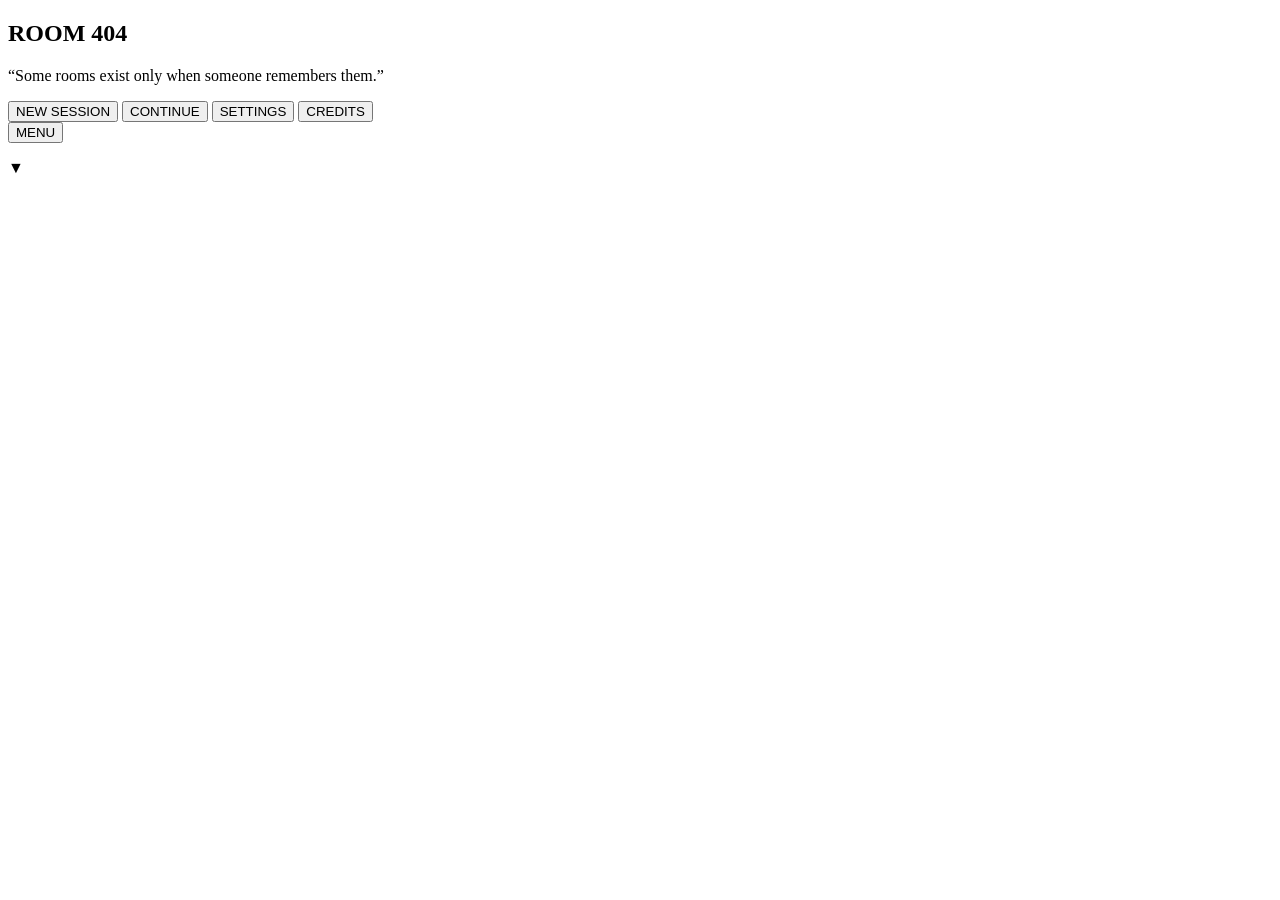
==== index.html @ 8a81175c "Add files via upload" ====
<!doctype html>
<html lang="en"><head><meta charset="utf-8">
<meta name="viewport" content="width=device-width,initial-scale=1,viewport-fit=cover">
<meta name="theme-color" content="#111113"><meta name="description" content="ROOM 404 — a surreal point-and-click psychological horror experience."><title>ROOM 404 — A Surreal Horror Game</title>
<link rel="stylesheet" href="css/main.css"><link rel="stylesheet" href="css/menu.css">
<link rel="stylesheet" href="css/game.css"><link rel="stylesheet" href="css/effects.css">
</head><body><div id="app">
<section id="menu" class="screen active">
 <div id="menu-bg"></div>
 <div class="menu-inner">
  <h1 class="title" data-t="ROOM 404">ROOM 404</h1>
  <p class="tag">“Some rooms exist only when someone remembers them.”</p>
  <nav class="menu-nav">
   <button class="btn" id="b-new">NEW SESSION</button>
   <button class="btn" id="b-cont">CONTINUE</button>
   <button class="btn" id="b-set">SETTINGS</button>
   <button class="btn" id="b-cred">CREDITS</button>
  </nav>
 </div>
</section>
<section id="game" class="screen">
 <header class="hud"><button class="btn small" id="b-back">MENU</button><span id="scene-title"></span></header>
 <div id="stage-wrap"><div id="stage"><div id="scene-art"></div><div id="hotspots"></div><div id="hover-label"></div></div></div>
 <div id="dialogue"><p id="dlg-text"></p><span id="dlg-more">▼</span></div>
 <footer id="inventory"></footer>
</section>
<div id="modal" hidden><div class="panel" id="panel"></div></div>
<div id="fx-grain"></div><div id="fx-vignette"></div>
</div>
<script src="js/save.js"></script><script src="js/audio.js"></script>
<script src="js/dialogue.js"></script><script src="js/inventory.js"></script>
<script src="js/scenes.js"></script><script src="js/interactions.js"></script>
<script src="js/endings.js"></script><script src="js/game.js"></script><script src="js/main.js"></script>
</body></html>
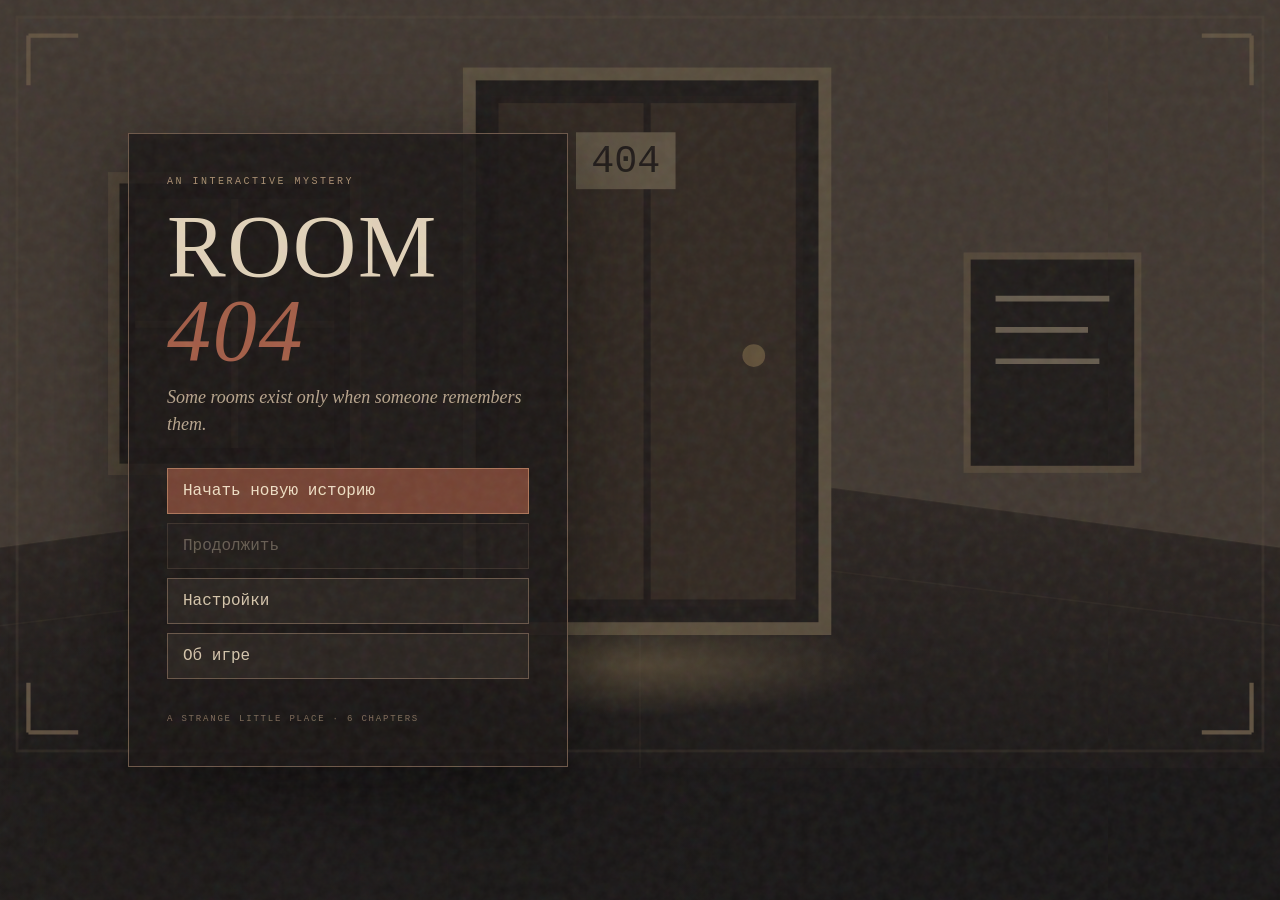
==== commit 4d88bba7: "Add files via upload" ====
--- a/index.html
+++ b/index.html
@@ -1,34 +1,7 @@
 <!doctype html>
-<html lang="en"><head><meta charset="utf-8">
-<meta name="viewport" content="width=device-width,initial-scale=1,viewport-fit=cover">
-<meta name="theme-color" content="#111113"><meta name="description" content="ROOM 404 — a surreal point-and-click psychological horror experience."><title>ROOM 404 — A Surreal Horror Game</title>
-<link rel="stylesheet" href="css/main.css"><link rel="stylesheet" href="css/menu.css">
-<link rel="stylesheet" href="css/game.css"><link rel="stylesheet" href="css/effects.css">
-</head><body><div id="app">
-<section id="menu" class="screen active">
- <div id="menu-bg"></div>
- <div class="menu-inner">
-  <h1 class="title" data-t="ROOM 404">ROOM 404</h1>
-  <p class="tag">“Some rooms exist only when someone remembers them.”</p>
-  <nav class="menu-nav">
-   <button class="btn" id="b-new">NEW SESSION</button>
-   <button class="btn" id="b-cont">CONTINUE</button>
-   <button class="btn" id="b-set">SETTINGS</button>
-   <button class="btn" id="b-cred">CREDITS</button>
-  </nav>
- </div>
-</section>
-<section id="game" class="screen">
- <header class="hud"><button class="btn small" id="b-back">MENU</button><span id="scene-title"></span></header>
- <div id="stage-wrap"><div id="stage"><div id="scene-art"></div><div id="hotspots"></div><div id="hover-label"></div></div></div>
- <div id="dialogue"><p id="dlg-text"></p><span id="dlg-more">▼</span></div>
- <footer id="inventory"></footer>
-</section>
-<div id="modal" hidden><div class="panel" id="panel"></div></div>
-<div id="fx-grain"></div><div id="fx-vignette"></div>
-</div>
-<script src="js/save.js"></script><script src="js/audio.js"></script>
-<script src="js/dialogue.js"></script><script src="js/inventory.js"></script>
-<script src="js/scenes.js"></script><script src="js/interactions.js"></script>
-<script src="js/endings.js"></script><script src="js/game.js"></script><script src="js/main.js"></script>
-</body></html>
+<html lang="ru"><head><meta charset="utf-8"><meta name="viewport" content="width=device-width,initial-scale=1,viewport-fit=cover"><meta name="theme-color" content="#171515"><meta name="description" content="ROOM 404 — surreal hand-drawn point-and-click mystery."><title>ROOM 404 — The Unremembered</title><link rel="stylesheet" href="style.css"></head>
+<body><div id="grain"></div><main id="app">
+<section id="menu" class="screen active"><div class="menu-art" id="menu-art"></div><div class="menu-card"><div class="smallcaps">AN INTERACTIVE MYSTERY</div><h1>ROOM <i>404</i></h1><p class="tagline">Some rooms exist only when someone remembers them.</p><div class="menu-actions"><button id="new-game" class="primary">Начать новую историю</button><button id="continue-game">Продолжить</button><button id="settings">Настройки</button><button id="about">Об игре</button></div><div class="menu-foot">A STRANGE LITTLE PLACE · 6 CHAPTERS</div></div></section>
+<section id="game" class="screen"><header class="topbar"><button id="to-menu" class="icon-btn">←</button><div><div class="smallcaps">ROOM 404 / CASE FILE</div><div id="chapter-title">Глава I</div></div><button id="journal-btn" class="icon-btn">ЗАПИСИ</button></header><div class="game-layout"><div class="scene-wrap"><div id="scene" aria-label="Игровая сцена"></div><div id="scene-caption"></div><div id="hotspots"></div><div id="scene-hint">Осмотрите комнату. Некоторые предметы можно приблизить.</div></div><aside class="side-panel"><div class="panel-head">НАЙДЕННОЕ</div><div id="inventory" class="inventory"><span class="empty">Пока ничего.</span></div><div class="panel-head notes-head">ЗАМЕТКИ</div><div id="clue-list" class="clue-list">Записи появятся по мере исследования.</div><div class="side-bottom"><span>SESSION 404</span><span id="save-status">АВТОСОХРАНЕНИЕ</span></div></aside></div><div class="bottomline"><span id="location-name">КВАРТИРА 404</span><span>НАЖМИТЕ НА ПРЕДМЕТ, ЧТОБЫ ОСМОТРЕТЬ</span></div></section>
+<div id="modal" class="modal" hidden><div class="modal-card"><button id="modal-close" class="modal-x">×</button><div id="modal-content"></div></div></div>
+</main><script src="game.js"></script></body></html>
--- a/style.css
+++ b/style.css
@@ -0,0 +1,2 @@
+
+:root{--ink:#211b19;--paper:#d1c2a8;--paper2:#b8a68c;--rust:#914f3d;--olive:#74765a;--night:#171515;--line:#766657}*{box-sizing:border-box}html,body{margin:0;width:100%;height:100%;background:var(--night);color:var(--paper);font-family:'Courier New',monospace}button{font:inherit;cursor:pointer}#grain{position:fixed;inset:-40%;pointer-events:none;z-index:20;opacity:.12;background-image:url("data:image/svg+xml,%3Csvg viewBox='0 0 180 180' xmlns='http://www.w3.org/2000/svg'%3E%3Cfilter id='n'%3E%3CfeTurbulence type='fractalNoise' baseFrequency='.8' numOctaves='3' stitchTiles='stitch'/%3E%3C/filter%3E%3Crect width='100%25' height='100%25' filter='url(%23n)' opacity='.6'/%3E%3C/svg%3E");animation:grain .3s steps(3) infinite}@keyframes grain{to{transform:translate(2%,1%)}}#app{height:100%;min-height:540px}.screen{display:none;height:100%;min-height:540px}.screen.active{display:flex}.smallcaps{font-size:10px;letter-spacing:.25em;color:#a88e71}.menu-art{position:absolute;inset:0;opacity:.42;background:linear-gradient(90deg,rgba(15,12,11,.2),#171515 78%),url("data:image/svg+xml,%3Csvg xmlns='http://www.w3.org/2000/svg' viewBox='0 0 900 600'%3E%3Crect width='900' height='600' fill='%23483b34'/%3E%3Cpath d='M0 0H900V410L450 330 0 410Z' fill='%23705c4c'/%3E%3Cpath d='M0 410L450 330 900 410V600H0Z' fill='%232b2421'/%3E%3Crect x='560' y='80' width='190' height='350' fill='%231c1918' stroke='%23a68a6a' stroke-width='8'/%3E%3Crect x='580' y='100' width='150' height='310' fill='%2353443b'/%3E%3Ccircle cx='710' cy='260' r='8' fill='%23b89c72'/%3E%3Crect x='130' y='150' width='150' height='180' fill='%23251e1c' stroke='%23a68a6a' stroke-width='7'/%3E%3Cpath d='M205 150V330M130 240H280' stroke='%23a68a6a' stroke-width='4'/%3E%3C/svg%3E") center/cover}.menu-card{position:relative;z-index:1;margin:auto auto auto 10%;width:min(440px,85vw);padding:42px 38px;background:rgba(26,22,20,.86);border:1px solid #6c5748;box-shadow:0 25px 80px #0008}.menu-card h1{font:normal clamp(52px,8vw,88px)/.95 Georgia,serif;letter-spacing:.02em;margin:18px 0 12px;color:#e1d2b9}.menu-card h1 i{color:#a35d47}.tagline{font:italic 18px Georgia,serif;color:#b8a58d;line-height:1.5;margin:0 0 30px}.menu-actions{display:grid;gap:9px}.menu-actions button,.primary{padding:13px 15px;text-align:left;color:#d6c6ac;background:#2a2420;border:1px solid #685648;transition:.2s}.menu-actions button:hover,.menu-actions .primary{background:#754333;border-color:#ad7659;color:#f0dfc5}.menu-foot{font-size:9px;letter-spacing:.2em;color:#7f6b59;margin-top:35px}.topbar{height:70px;flex-shrink:0;display:flex;align-items:center;gap:18px;padding:10px 24px;border-bottom:1px solid #4d3f35;background:#211c19}.topbar>div{flex:1}#chapter-title{font:22px Georgia,serif;color:#e0cfb2;margin-top:3px}.icon-btn{background:transparent;border:1px solid #665447;color:#c7b49a;padding:9px 13px;font-size:11px;letter-spacing:.1em}.icon-btn:hover{background:#49352d}.game-layout{display:flex;flex:1;min-height:0;padding:20px;gap:18px}.scene-wrap{position:relative;flex:1;min-width:0;min-height:0;background:#302824;border:1px solid #806a55;box-shadow:0 12px 50px #0008;overflow:hidden}.scene-wrap:after{content:'';pointer-events:none;position:absolute;inset:0;box-shadow:inset 0 0 100px #0a0808aa,inset 0 0 0 8px #211b19aa}.scene-wrap svg{width:100%;height:100%;display:block}.hotspot{position:absolute;border:1px solid transparent;background:transparent;z-index:3}.hotspot:hover,.hotspot:focus-visible{border:1px solid #d1b58a;background:#d1b58a18;outline:0;box-shadow:0 0 20px #d1b58a33}.hotspot:after{content:'';position:absolute;inset:-8px}.scene-caption{position:absolute;z-index:4;left:18px;bottom:16px;color:#e3d2b4;background:#211b19bb;padding:7px 11px;font:italic 17px Georgia,serif;pointer-events:none}.scene-hint{position:absolute;right:14px;bottom:16px;z-index:4;color:#c5ad8e88;font-size:9px;letter-spacing:.1em;pointer-events:none}.side-panel{width:235px;flex-shrink:0;background:#211c19;border:1px solid #59483c;padding:18px;display:flex;flex-direction:column;min-height:0}.panel-head{font-size:10px;letter-spacing:.2em;color:#aa8968;border-bottom:1px solid #4c3d33;padding-bottom:10px}.inventory{display:flex;flex-wrap:wrap;gap:7px;padding:13px 0;min-height:100px;align-content:flex-start}.item{border:1px solid #77604a;background:#302722;color:#d8c4a4;padding:7px 8px;font-size:10px}.item.selected{background:#80513d;border-color:#c08c62}.empty{color:#78695c;font-size:11px}.notes-head{margin-top:8px}.clue-list{padding:12px 0;overflow:auto;font:italic 15px/1.45 Georgia,serif;color:#b8a78f}.clue{padding:0 0 10px;margin-bottom:10px;border-bottom:1px dotted #55463a}.side-bottom{margin-top:auto;padding-top:14px;border-top:1px solid #4c3d33;display:flex;flex-direction:column;gap:6px;font-size:8px;letter-spacing:.14em;color:#8c755e}.bottomline{height:27px;flex-shrink:0;display:flex;justify-content:space-between;padding:0 24px;color:#8c755e;font-size:9px;letter-spacing:.15em}.modal{position:fixed;z-index:30;inset:0;background:#090807d9;display:grid;place-items:center;padding:18px}.modal[hidden]{display:none}.modal-card{position:relative;width:min(560px,96vw);max-height:90vh;overflow:auto;padding:34px;background:#d0c0a4;color:#2c231e;border:7px double #78634e;box-shadow:0 20px 90px #000}.modal-card h2{font:30px Georgia,serif;margin:0 0 12px;color:#6c3c2d}.modal-card p{font:17px/1.55 Georgia,serif}.modal-x{position:absolute;right:10px;top:8px;border:0;background:transparent;color:#49382e;font-size:26px}.modal-actions{display:flex;flex-wrap:wrap;gap:9px;margin-top:22px}.modal-actions button,.choice{padding:10px 13px;background:#42342b;color:#e4d2b5;border:1px solid #8b7057}.modal-actions button:hover,.choice:hover{background:#80503b}.choice-list{display:grid;gap:9px;margin-top:18px}.journal-entry{border-bottom:1px solid #9b876d;padding:8px 0;font:italic 16px/1.4 Georgia,serif}.modal-card input{accent-color:#80503b}.chapter-stamp{font-size:10px;letter-spacing:.2em;color:#83513e;margin-bottom:8px}.ending-mark{font:italic 20px Georgia,serif;color:#83513e;margin-top:20px}@media(max-width:760px){#app,.screen{min-height:500px}.menu-card{margin:auto;padding:30px 25px}.game-layout{padding:9px;gap:8px;flex-direction:column}.scene-wrap{flex:1;min-height:230px}.side-panel{width:100%;height:118px;min-height:118px;padding:9px 12px;display:grid;grid-template-columns:1fr 1fr;grid-template-rows:18px 1fr;column-gap:12px}.panel-head{font-size:9px;padding-bottom:5px}.notes-head{margin:0}.inventory{min-height:0;padding:7px 0;overflow:auto;flex-wrap:nowrap}.clue-list{padding:5px 0;max-height:65px;font-size:12px}.side-bottom{display:none}.topbar{height:58px;padding:7px 10px;gap:10px}#chapter-title{font-size:18px}.icon-btn{padding:7px 9px;font-size:9px}.bottomline{padding:0 10px;font-size:7px}.scene-caption{font-size:14px;bottom:9px;left:9px}.scene-hint{display:none}.modal-card{padding:28px 22px}.modal-card h2{font-size:25px}}@media(max-width:390px){.side-panel{height:105px;min-height:105px}.item{font-size:9px;padding:6px}.topbar .smallcaps{font-size:8px}}
